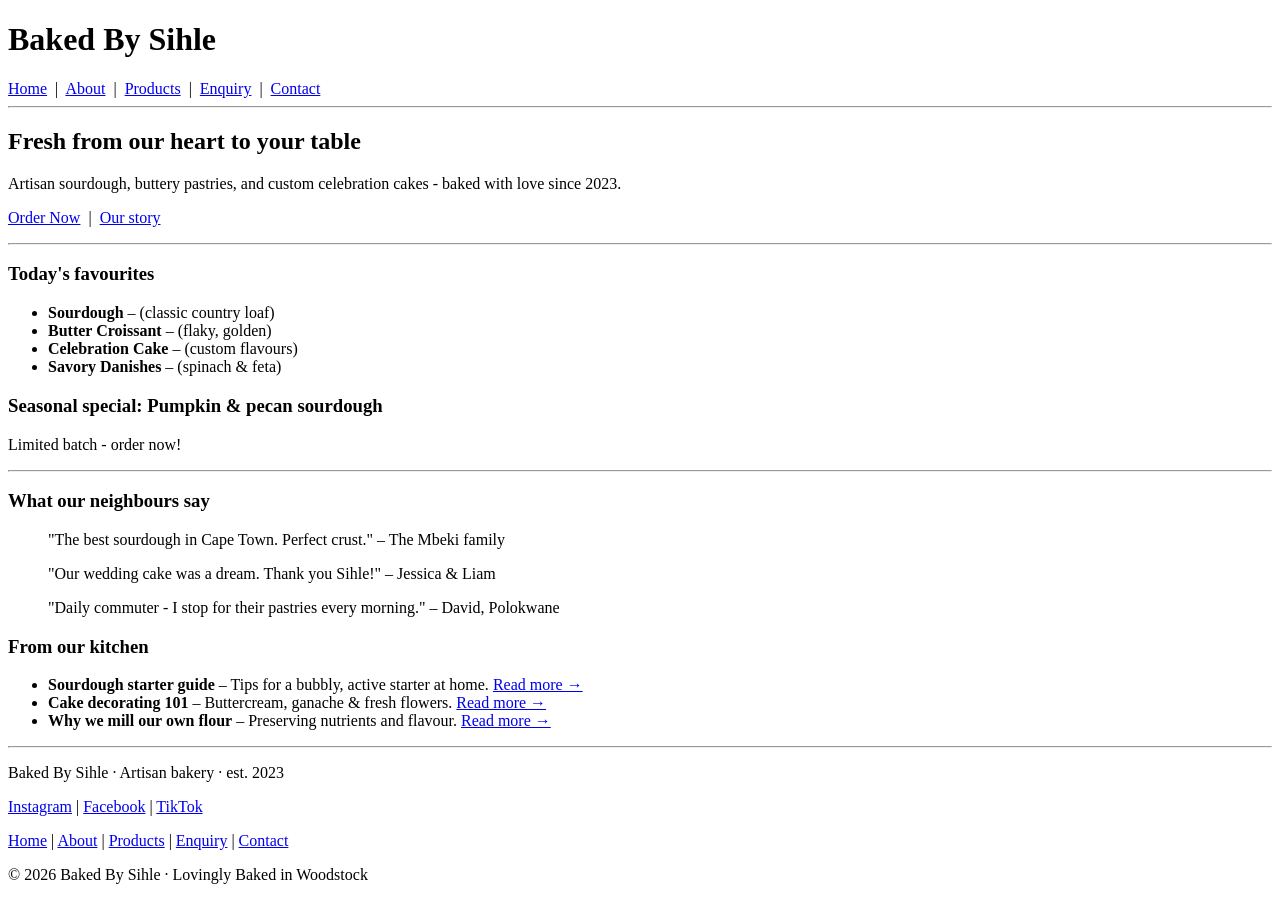
==== index.html @ efe6b1e1 "added files via upload" ====
<!DOCTYPE html>
<html lang="en">
<head>
    <meta charset="UTF-8" />
    <meta name="viewport" content="width=device-width, initial-scale=1.0" />
    <title>Baked By Sihle | Home</title>
</head>
<body>

     <!--NAVIGATION -->
    <header>
        <h1>Baked By Sihle</h1>
        <nav>
            <a href="index.html" target="_blank">Home</a> &nbsp;|&nbsp;
            <a href="about.html" target="_blank">About</a> &nbsp;|&nbsp;
            <a href="products.html" target="_blank">Products</a> &nbsp;|&nbsp;
            <a href="enquiry.html" target="_blank">Enquiry</a> &nbsp;|&nbsp;
            <a href="contact.html" target="_blank">Contact</a>
        </nav>
        <hr />
    </header>
    <main>
        <section>
            <h2>Fresh from our heart to your table</h2>
            <p>Artisan sourdough, buttery pastries, and custom celebration cakes - baked with love since 2023.</p>
            <p><a href="products.html">Order Now</a> &nbsp;|&nbsp; <a href="about.html">Our story</a></p>
            <hr />
            <h3>Today's favourites</h3>
            <ul>
                <li><strong>Sourdough</strong> – (classic country loaf)</li>
                <li><strong>Butter Croissant</strong> –  (flaky, golden)</li>
                <li><strong>Celebration Cake</strong> –  (custom flavours)</li>
                <li><strong>Savory Danishes</strong> – (spinach &amp; feta)</li>
            </ul>

            <h3>Seasonal special: Pumpkin &amp; pecan sourdough</h3>
            <p>Limited batch - order now!</p>
            <hr />

            <h3>What our neighbours say</h3>
            <blockquote>
                <p>"The best sourdough in Cape Town. Perfect crust." – The Mbeki family</p>
                <p>"Our wedding cake was a dream. Thank you Sihle!" – Jessica &amp; Liam</p>
                <p>"Daily commuter - I stop for their pastries every morning." – David, Polokwane</p>
            </blockquote>

            <h3>From our kitchen</h3>
            <ul>
                <li><strong>Sourdough starter guide</strong> – Tips for a bubbly, active starter at home. <a href="#">Read more →</a></li>
                <li><strong>Cake decorating 101</strong> – Buttercream, ganache &amp; fresh flowers. <a href="#">Read more →</a></li>
                <li><strong>Why we mill our own flour</strong> – Preserving nutrients and flavour. <a href="#">Read more →</a></li>
            </ul>
        </section>
    </main>

    <!--FOOTER Section-->
    <footer>
        <hr />
        <p>Baked By Sihle · Artisan bakery · est. 2023</p>
        <p>
            <a href="#">Instagram</a> |
            <a href="#">Facebook</a> |
            <a href="#">TikTok</a>
        </p>
        <p>
            <a href="index.html">Home</a> |
            <a href="about.html">About</a> |
            <a href="products.html">Products</a> |
            <a href="enquiry.html">Enquiry</a> |
            <a href="contact.html">Contact</a>
        </p>
        <p>&copy; 2026 Baked By Sihle · Lovingly Baked in Woodstock</p>
    </footer>

</body>
</html>
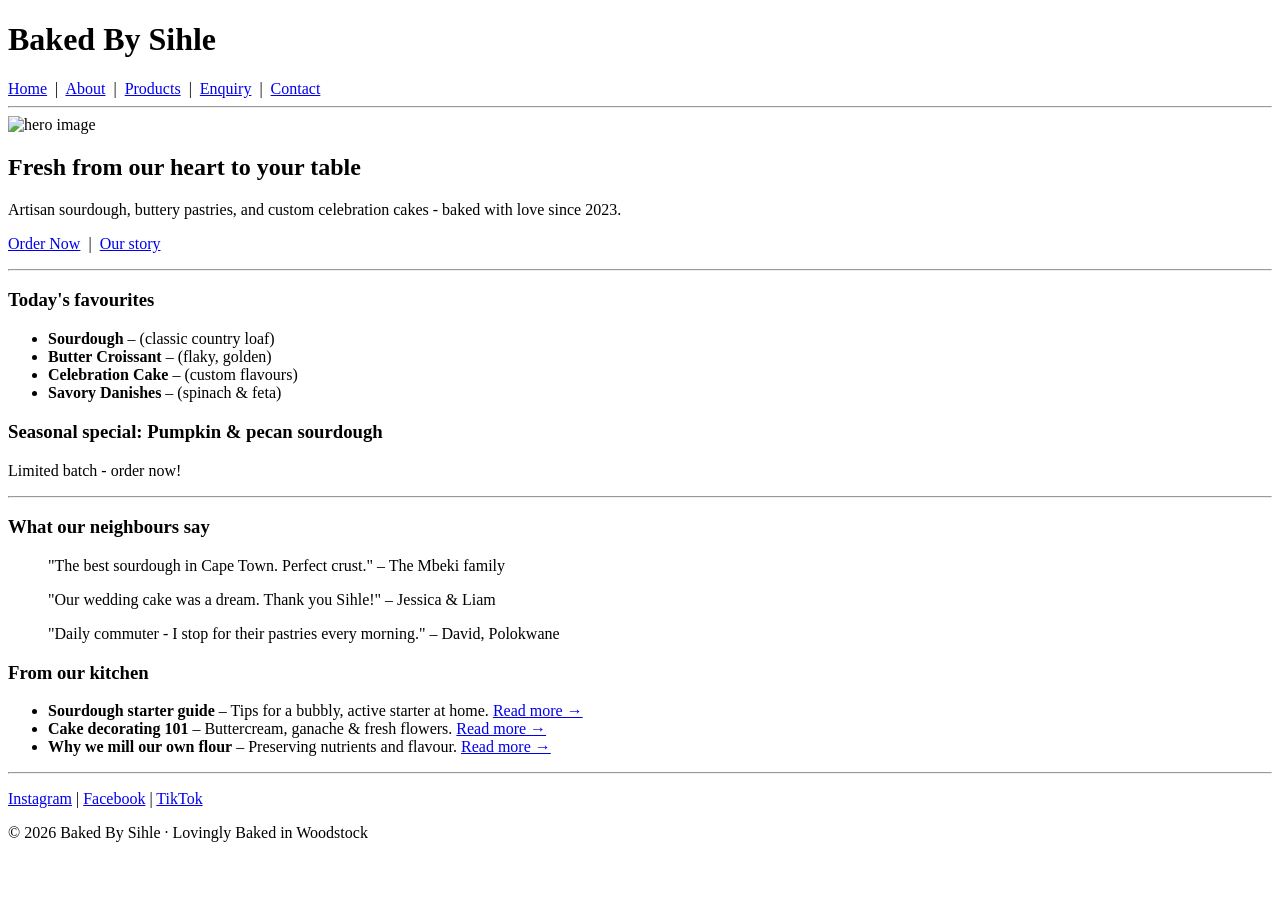
==== commit 7ca6b745: "Another Commit" ====
--- a/index.html
+++ b/index.html
@@ -20,6 +20,9 @@
         <hr />
     </header>
     <main>
+        <section>
+            <img src="images/hero image.jpg" alt="hero image" width= "1510px" height="750px" />
+        </section>
         <section>
             <h2>Fresh from our heart to your table</h2>
             <p>Artisan sourdough, buttery pastries, and custom celebration cakes - baked with love since 2023.</p>
@@ -56,19 +59,13 @@
     <!--FOOTER Section-->
     <footer>
         <hr />
-        <p>Baked By Sihle · Artisan bakery · est. 2023</p>
+
         <p>
             <a href="#">Instagram</a> |
             <a href="#">Facebook</a> |
             <a href="#">TikTok</a>
         </p>
-        <p>
-            <a href="index.html">Home</a> |
-            <a href="about.html">About</a> |
-            <a href="products.html">Products</a> |
-            <a href="enquiry.html">Enquiry</a> |
-            <a href="contact.html">Contact</a>
-        </p>
+       
         <p>&copy; 2026 Baked By Sihle · Lovingly Baked in Woodstock</p>
     </footer>
 
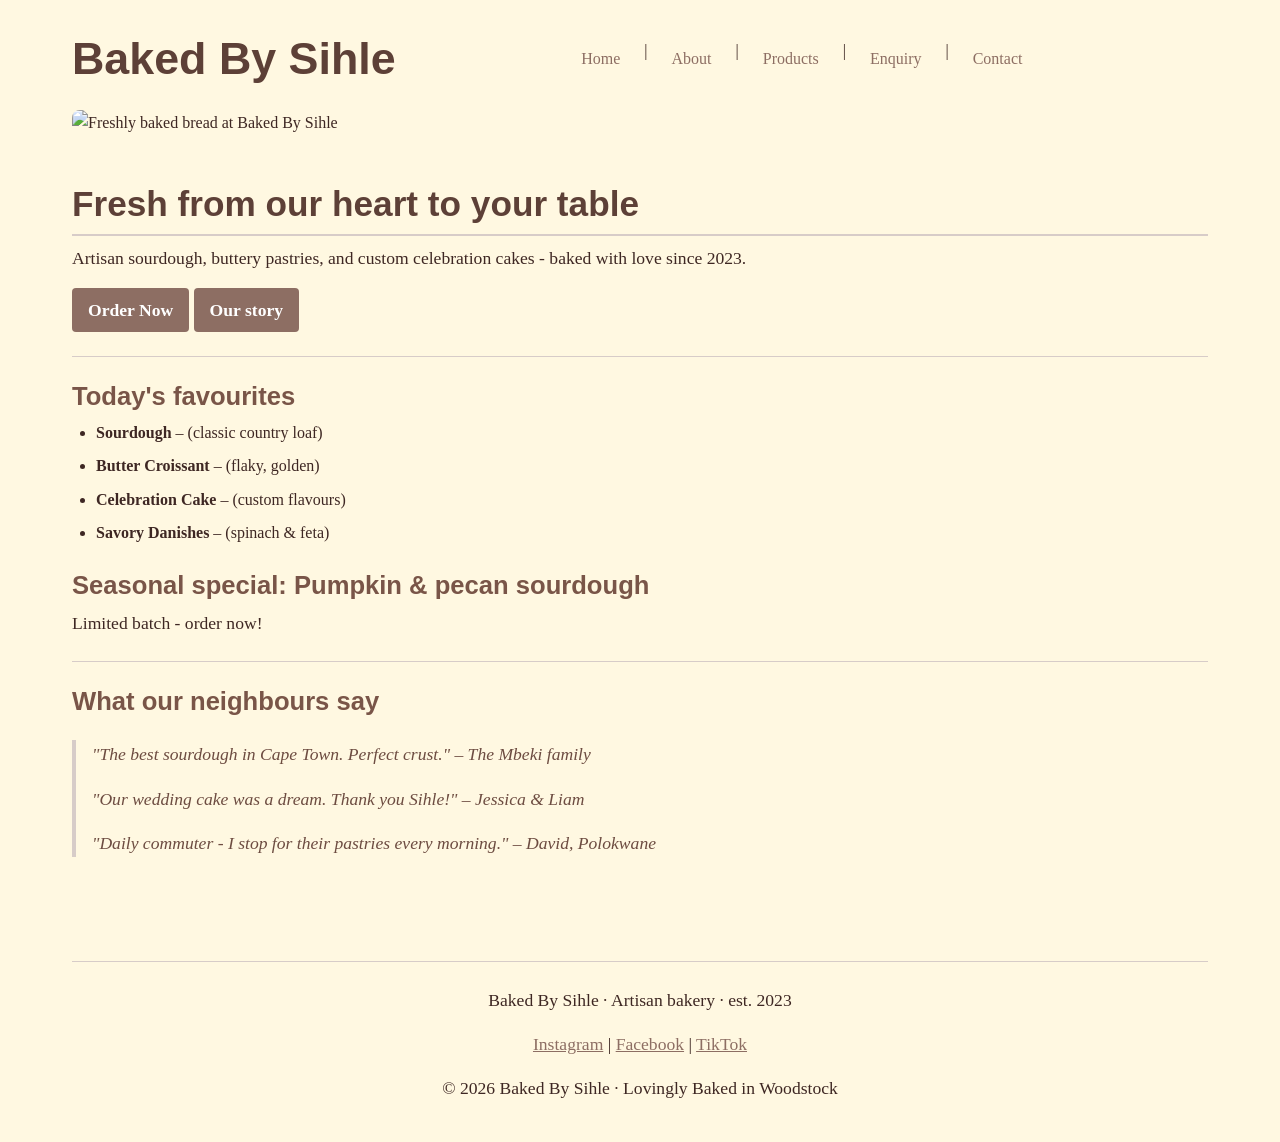
==== commit f976f577: "Add files via upload" ====
--- a/index.html
+++ b/index.html
@@ -3,36 +3,45 @@
 <head>
     <meta charset="UTF-8" />
     <meta name="viewport" content="width=device-width, initial-scale=1.0" />
+    <!-- SEO Meta Tags for Part 3 -->
+    <meta name="description" content="Baked By Sihle - Artisan bakery in Woodstock. Fresh sourdough, pastries, and custom cakes baked with love since 2023.">
+    <meta name="keywords" content="bakery, sourdough, pastries, custom cakes, Woodstock, Baked By Sihle">
     <title>Baked By Sihle | Home</title>
+    <link rel="stylesheet" href="css/style.css">
 </head>
 <body>
 
-     <!--NAVIGATION -->
+    <!-- NAVIGATION -->
     <header>
         <h1>Baked By Sihle</h1>
         <nav>
-            <a href="index.html" target="_blank">Home</a> &nbsp;|&nbsp;
-            <a href="about.html" target="_blank">About</a> &nbsp;|&nbsp;
-            <a href="products.html" target="_blank">Products</a> &nbsp;|&nbsp;
-            <a href="enquiry.html" target="_blank">Enquiry</a> &nbsp;|&nbsp;
-            <a href="contact.html" target="_blank">Contact</a>
+            <!-- Removed target="_blank" so it opens in the same tab -->
+            <a href="index.html">Home</a> |
+            <a href="about.html">About</a> |
+            <a href="products.html">Products</a> |
+            <a href="enquiry.html">Enquiry</a> |
+            <a href="contact.html">Contact</a>
         </nav>
         <hr />
     </header>
+
     <main>
-        <section>
-            <img src="images/hero image.jpg" alt="hero image" width= "1510px" height="750px" />
+        <!-- Hero Image section -->
+        <section class="hero-section">
+            <img src="images/hero image.jpg" alt="Freshly baked bread at Baked By Sihle" class="hero-img" />
         </section>
+
         <section>
             <h2>Fresh from our heart to your table</h2>
             <p>Artisan sourdough, buttery pastries, and custom celebration cakes - baked with love since 2023.</p>
-            <p><a href="products.html">Order Now</a> &nbsp;|&nbsp; <a href="about.html">Our story</a></p>
+            <p><a href="products.html" class="btn">Order Now</a> <a href="about.html" class="btn">Our story</a></p>
+            
             <hr />
             <h3>Today's favourites</h3>
             <ul>
                 <li><strong>Sourdough</strong> – (classic country loaf)</li>
-                <li><strong>Butter Croissant</strong> –  (flaky, golden)</li>
-                <li><strong>Celebration Cake</strong> –  (custom flavours)</li>
+                <li><strong>Butter Croissant</strong> – (flaky, golden)</li>
+                <li><strong>Celebration Cake</strong> – (custom flavours)</li>
                 <li><strong>Savory Danishes</strong> – (spinach &amp; feta)</li>
             </ul>
 
@@ -46,28 +55,23 @@
                 <p>"Our wedding cake was a dream. Thank you Sihle!" – Jessica &amp; Liam</p>
                 <p>"Daily commuter - I stop for their pastries every morning." – David, Polokwane</p>
             </blockquote>
-
-            <h3>From our kitchen</h3>
-            <ul>
-                <li><strong>Sourdough starter guide</strong> – Tips for a bubbly, active starter at home. <a href="#">Read more →</a></li>
-                <li><strong>Cake decorating 101</strong> – Buttercream, ganache &amp; fresh flowers. <a href="#">Read more →</a></li>
-                <li><strong>Why we mill our own flour</strong> – Preserving nutrients and flavour. <a href="#">Read more →</a></li>
-            </ul>
         </section>
     </main>
 
-    <!--FOOTER Section-->
+    <!-- FOOTER -->
     <footer>
         <hr />
-
+        <p>Baked By Sihle · Artisan bakery · est. 2023</p>
         <p>
-            <a href="#">Instagram</a> |
-            <a href="#">Facebook</a> |
-            <a href="#">TikTok</a>
+            <!-- Social links open in new tab properly -->
+            <a href="https://instagram.com" target="_blank" rel="noopener noreferrer">Instagram</a> |
+            <a href="https://facebook.com" target="_blank" rel="noopener noreferrer">Facebook</a> |
+            <a href="https://tiktok.com" target="_blank" rel="noopener noreferrer">TikTok</a>
         </p>
-       
         <p>&copy; 2026 Baked By Sihle · Lovingly Baked in Woodstock</p>
     </footer>
 
+    <!-- Link to our JS file -->
+    <script src="js/script.js"></script>
 </body>
 </html>
--- a/css/style.css
+++ b/css/style.css
@@ -0,0 +1,419 @@
+/* 
+   PART 2 FIXES - BASE STYLES 
+*/
+
+/* Resetting margins so all browsers look the same */
+* {
+    margin: 0;
+    padding: 0;
+    box-sizing: border-box;
+}
+
+html {
+    font-size: 100%; /* Helps with responsive text sizing later */
+    scroll-behavior: smooth;
+}
+
+body {
+    font-family: 'Georgia', 'Times New Roman', serif;
+    font-size: 1rem;
+    line-height: 1.6;
+    color: #3e2723; /* Dark brown text */
+    background-color: #fff8e1; /* Warm cream background */
+    padding: 0 1rem;
+    max-width: 1200px;
+    margin: 0 auto;
+}
+
+/* 
+   TYPOGRAPHY STYLES
+*/
+h1, h2, h3 {
+    font-family: 'Helvetica Neue', Arial, sans-serif;
+    font-weight: 700;
+    line-height: 1.2;
+    color: #5d4037;
+    margin-bottom: 0.5rem;
+}
+
+h1 {
+    font-size: 2.2rem;
+    text-align: center;
+    padding-top: 1rem;
+}
+
+h2 {
+    font-size: 1.8rem;
+    margin-top: 1.5rem;
+    border-bottom: 2px solid #d7ccc8;
+    padding-bottom: 0.5rem;
+}
+
+h3 {
+    font-size: 1.4rem;
+    margin-top: 1.5rem;
+    color: #795548;
+}
+
+p {
+    margin-bottom: 1rem;
+}
+
+ul, ol {
+    padding-left: 1.5rem;
+    margin-bottom: 1rem;
+}
+
+li {
+    margin-bottom: 0.5rem;
+}
+
+blockquote {
+    font-style: italic;
+    border-left: 4px solid #d7ccc8;
+    padding-left: 1rem;
+    margin: 1.5rem 0;
+    color: #6d4c41;
+}
+
+address {
+    font-style: normal;
+    margin-bottom: 1.5rem;
+}
+
+/* 
+   PART 2 FIX - PSEUDO-CLASSES (HOVER & FOCUS STATES)
+   This fixes the marks you lost for interactive elements!
+*/
+
+/* Links in the navigation */
+nav a {
+    color: #8d6e63;
+    text-decoration: none;
+    padding: 0.5rem 1rem;
+    border-radius: 4px;
+    transition: all 0.3s ease; /* Makes the hover effect smooth */
+}
+
+/* When you hover over a nav link */
+nav a:hover {
+    color: #fff;
+    background-color: #8d6e63;
+}
+
+/* When you click a nav link */
+nav a:active {
+    background-color: #5d4037;
+}
+
+/* Styling the "Order Now" and "Add to cart" buttons */
+.btn {
+    display: inline-block;
+    background-color: #8d6e63;
+    color: #fff;
+    padding: 0.5rem 1rem;
+    border-radius: 4px;
+    text-decoration: none;
+    font-weight: bold;
+    border: none;
+    cursor: pointer;
+    transition: background-color 0.3s ease, transform 0.1s ease;
+}
+
+/* When you hover over a button */
+.btn:hover {
+    background-color: #5d4037;
+    color: #fff;
+}
+
+/* When you click a button, it shrinks slightly */
+.btn:active {
+    transform: scale(0.95);
+}
+
+/* 
+   PART 2 FIX - LAYOUT STRUCTURE
+*/
+header {
+    display: flex;
+    flex-direction: column;
+    align-items: center;
+    padding: 1rem 0;
+}
+
+nav {
+    display: flex;
+    flex-wrap: wrap;
+    justify-content: center;
+    gap: 0.5rem;
+    margin-top: 0.5rem;
+}
+
+main {
+    display: flex;
+    flex-direction: column;
+    gap: 1.5rem;
+}
+
+hr {
+    border: 0;
+    height: 1px;
+    background-color: #d7ccc8;
+    margin: 1.5rem 0;
+}
+
+/* 
+   PRODUCTS PAGE LAYOUT (Grid fix)
+   Using CSS Grid to fix the broken list layout from Part 2 
+*/
+.product-grid {
+    display: grid;
+    grid-template-columns: 1fr; /* 1 column on mobile */
+    gap: 1.5rem;
+    margin-bottom: 2rem;
+}
+
+.product-card {
+    background-color: #fff;
+    padding: 1rem;
+    border-radius: 8px;
+    box-shadow: 0 2px 5px rgba(0,0,0,0.1);
+    text-align: center;
+    transition: transform 0.3s ease, box-shadow 0.3s ease;
+}
+
+/* Hover effect for product cards */
+.product-card:hover {
+    transform: translateY(-5px);
+    box-shadow: 0 5px 15px rgba(0,0,0,0.2);
+}
+
+.product-card img {
+    max-width: 100%;
+    height: 200px;
+    object-fit: cover;
+    border-radius: 4px;
+    cursor: pointer;
+    transition: opacity 0.3s ease;
+}
+
+.product-card img:hover {
+    opacity: 0.8;
+}
+
+/* 
+   FORM STYLES (Enquiry & Contact)
+*/
+form {
+    display: flex;
+    flex-direction: column;
+    gap: 1rem;
+}
+
+input, textarea, select {
+    width: 100%;
+    padding: 0.75rem;
+    border: 1px solid #d7ccc8;
+    border-radius: 4px;
+    font-family: inherit;
+    font-size: 1rem;
+}
+
+/* When you click into an input box to type */
+input:focus, textarea:focus, select:focus {
+    outline: 2px solid #8d6e63;
+    border-color: transparent;
+    background-color: #fff;
+}
+
+/* 
+   PART 3 - ADDITIONAL COMPONENT STYLES
+*/
+
+/* Hero Image */
+.hero-img {
+    width: 100%;
+    height: auto;
+    border-radius: 8px;
+}
+
+/* Contact Page Grid Layout (Fixes the alignment issue) */
+.contact-grid {
+    display: grid;
+    grid-template-columns: 1fr;
+    gap: 2rem;
+}
+
+/* The Leaflet Map container */
+#map {
+    height: 350px;
+    width: 100%;
+    border-radius: 8px;
+    margin-top: 1rem;
+    border: 2px solid #d7ccc8;
+}
+
+/* Search Bar */
+.search-container {
+    margin: 1rem 0;
+}
+
+.search-container input {
+    padding: 1rem;
+    border-radius: 25px;
+    border: 1px solid #8d6e63;
+}
+
+/* Accordion (About Page) */
+.accordion {
+    background-color: #fff;
+    color: #3e2723;
+    cursor: pointer;
+    padding: 1rem;
+    width: 100%;
+    border: 1px solid #d7ccc8;
+    text-align: left;
+    font-weight: bold;
+    margin-bottom: 0.5rem;
+    border-radius: 4px;
+    transition: 0.3s;
+    font-family: inherit;
+    font-size: 1.1rem;
+}
+
+.accordion:hover, .accordion.active {
+    background-color: #d7ccc8;
+}
+
+/* The hidden panel inside the accordion */
+.panel {
+    padding: 0 1rem;
+    background-color: white;
+    max-height: 0;
+    overflow: hidden;
+    transition: max-height 0.2s ease-out;
+    border: 1px solid #d7ccc8;
+    border-top: none;
+    border-radius: 0 0 4px 4px;
+    margin-bottom: 1rem;
+}
+
+/* Lightbox Popup (Products Page) */
+.lightbox {
+    display: none;
+    position: fixed;
+    z-index: 1000;
+    left: 0;
+    top: 0;
+    width: 100%;
+    height: 100%;
+    background-color: rgba(0,0,0,0.8);
+    justify-content: center;
+    align-items: center;
+}
+
+.lightbox-content {
+    max-width: 90%;
+    max-height: 80%;
+    border-radius: 8px;
+    animation: zoomIn 0.3s;
+}
+
+/* Animation for the lightbox popping open */
+@keyframes zoomIn {
+    from { transform: scale(0.8); opacity: 0; }
+    to { transform: scale(1); opacity: 1; }
+}
+
+.close {
+    position: absolute;
+    top: 20px;
+    right: 40px;
+    color: white;
+    font-size: 40px;
+    font-weight: bold;
+    cursor: pointer;
+}
+
+.close:hover {
+    color: #d7ccc8;
+}
+
+/* Success Message for Forms (JS AJAX response) */
+.success-msg {
+    background-color: #d4edda;
+    color: #155724;
+    padding: 1rem;
+    border-radius: 4px;
+    margin-top: 1rem;
+    border: 1px solid #c3e6cb;
+}
+
+/* Footer */
+footer {
+    text-align: center;
+    padding: 1.5rem 0;
+    font-size: 0.9rem;
+    margin-top: 2rem;
+}
+
+footer a {
+    color: #8d6e63;
+    text-decoration: underline;
+}
+
+footer a:hover {
+    color: #5d4037;
+    background-color: transparent; /* Overrides the nav link hover */
+}
+
+
+/* 
+   PART 2 FIX - RESPONSIVE DESIGN (MEDIA QUERIES)
+   This fixes the marks you lost for responsiveness!
+*/
+
+/* --- TABLET VIEW (Screens wider than 768px) --- */
+@media (min-width: 768px) {
+    body { 
+        padding: 0 2rem; 
+    }
+    
+    header { 
+        flex-direction: row; 
+        justify-content: space-between; 
+    }
+    
+    h1 { 
+        text-align: left; 
+    }
+    
+    .product-grid { 
+        grid-template-columns: repeat(2, 1fr); /* 2 columns on tablet */
+    }
+    
+    .contact-grid { 
+        grid-template-columns: 1fr 1fr; /* Form and Map side-by-side */
+    }
+}
+
+/* --- DESKTOP VIEW (Screens wider than 1024px) --- */
+@media (min-width: 1024px) {
+    .product-grid { 
+        grid-template-columns: repeat(3, 1fr); /* 3 columns on desktop */
+    }
+    
+    /* Typography adjustments for larger screens */
+    h1 { 
+        font-size: 2.8rem; 
+    }
+    h2 { 
+        font-size: 2.2rem; 
+    }
+    h3 { 
+        font-size: 1.6rem; 
+    }
+    p {
+        font-size: 1.1rem;
+    }
+}
